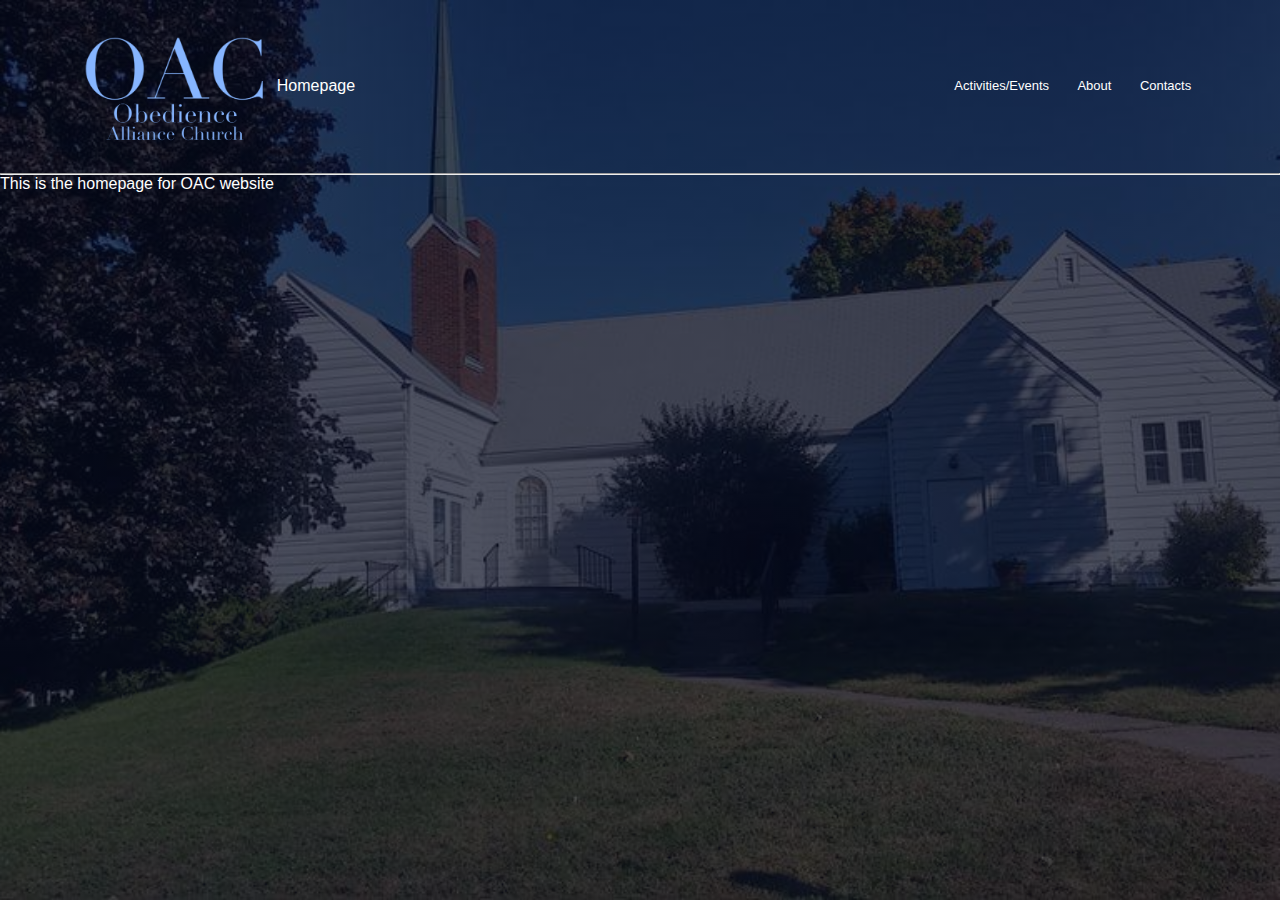
==== index.html @ 93286c70 "updated the background and logo for contact" ====
<!DOCTYPE html>
<html>
	<head>
		<meta name="viewport" content="with=device-width, initial-
		scale=1.0">
		<title>OAC Home Page</title>
		<link rel="stylesheet" href="styles.css">
	</head>
<body>
	<section class="header">
		<nav>
			<a><img src="images/OAClogo.png"></a>
            <header style="color:white">Homepage</header>

			<div class="nav-links">
				<ul>
					<li><a style="color:white" href="activitiesEvents.html">Activities/Events</a></li>
					<li><a style="color:white" href="about.html">About</a></li>
					<li><a style="color:white" href="">Contacts</a></li>

				</ul>
			</div>

		</nav>
        <hr>
        <main>
            <p style="color:white">This is the homepage for OAC website</p>
        </main>
		<footer>
		</footer>
	</section>


</body>
</html>
---- styles.css ----
*{
    margin: 0;
    padding: 0;
    font-family: 'Poppins', sans-serif;
}

.header{
    min-height: 100vh;
    width: 100%;
    background-image: linear-gradient(rgba(4,9,30,0.7), rgba(4,9,30,0.7)),url(./images/OACChurch.jpg);
    background-position: center;
    background-size: cover;
    position: relative;
}
nav{
    display: flex;
    padding: 2% 6%;
    justify-content: space-between;
    align-items: center;

}
nav img{
    width: 200px;


}
.nav-links{
    flex: 1;
    text-align: right;
}
.nav-links ul li{
    list-style-type: none;
    display: inline-block;
    padding: 8px 12px;
    position: relative;
}
.nav-links ul li a{
    color:#fff;
    text-decoration: none;
    font-size: 13px;
}
.nav-links ul li::after{
    content:'';
    width:0%;
    height:2px;
    background:#f44336;
    display:block;
    margin:auto;
    transition:0.5s;
}
.nav-links ul li:hover::after{
    width:100%;
}
.text-box{
    width: 90%;
    color:#fff;
    position: absolute;
    top: 50%;
    left:50%;
    transform: translate(-50%, -50%);
    text-align: center;
}
.text-box h1{
    font-size: 62px;
}
.text-box p{
    margin: 10px 0 40px;
    font-size: 14px;
    color: #fff;
}
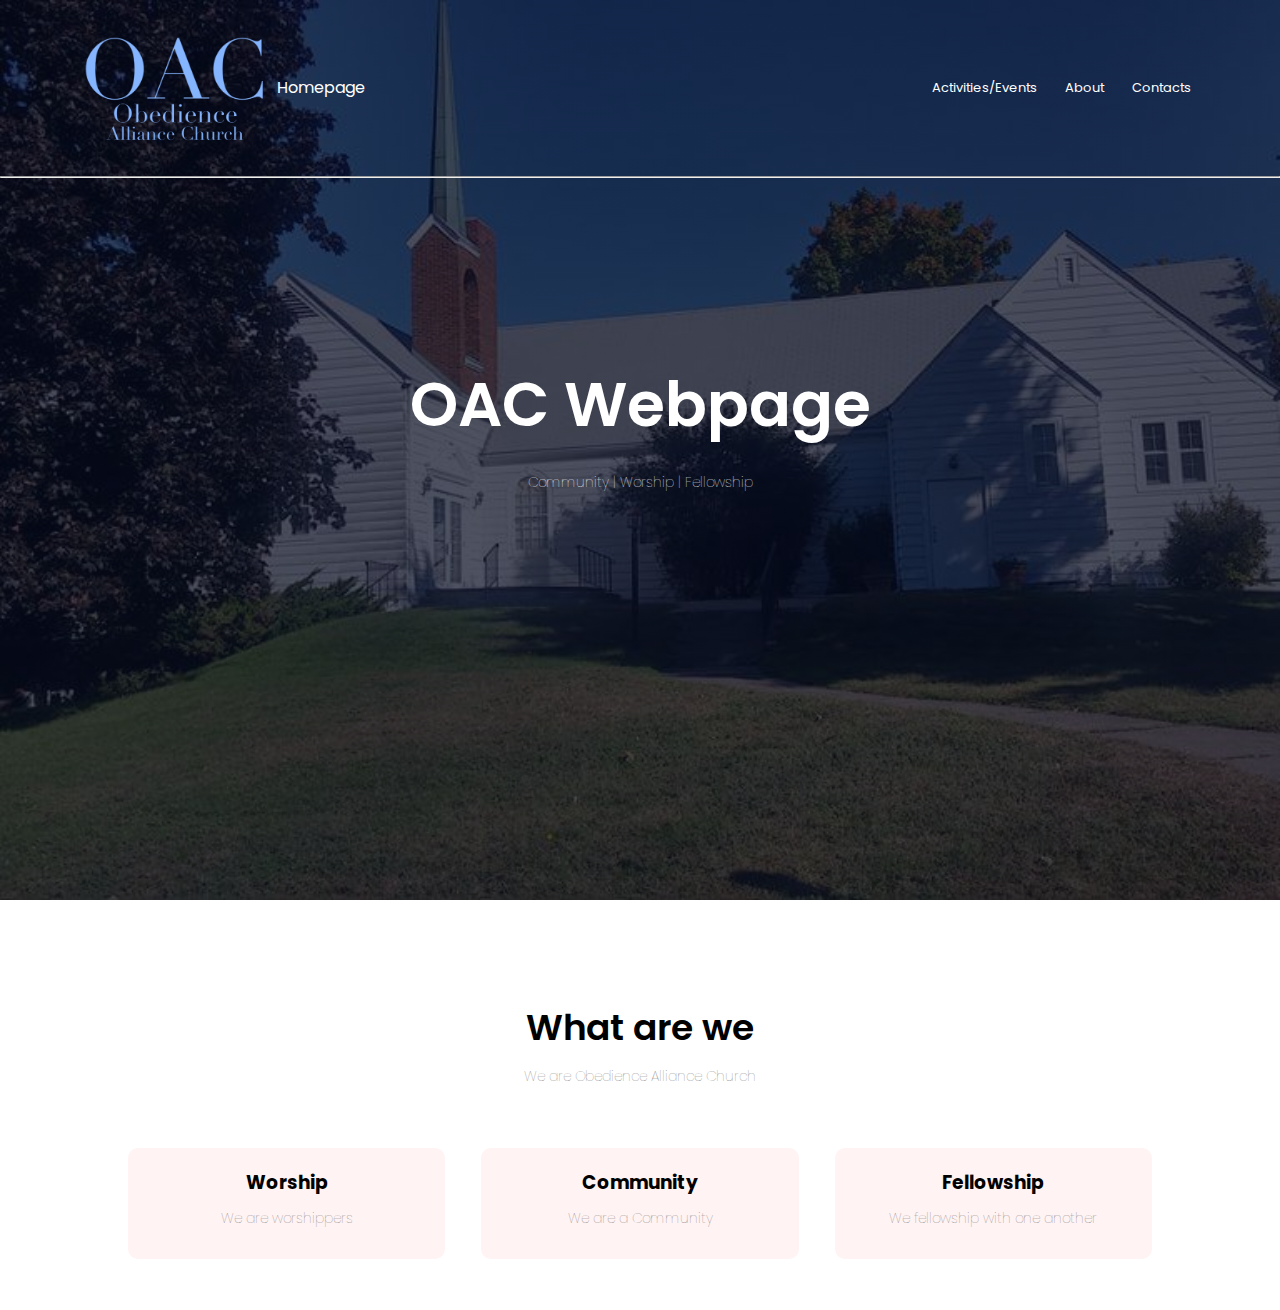
==== commit a5445de2: "changes to my pages - readyson" ====
--- a/index.html
+++ b/index.html
@@ -5,18 +5,21 @@
 		scale=1.0">
 		<title>OAC Home Page</title>
 		<link rel="stylesheet" href="styles.css">
+		<link rel="preconnect" href="https://fonts.googleapis.com">
+<link rel="preconnect" href="https://fonts.gstatic.com" crossorigin>
+<link href="https://fonts.googleapis.com/css2?family=Poppins:wght@700&display=swap" rel="stylesheet">
 	</head>
 <body>
 	<section class="header">
 		<nav>
-			<a><img src="images/OAClogo.png"></a>
+			<a href="index.html"><img src="images/OAClogo.png"></a>
             <header style="color:white">Homepage</header>
 
 			<div class="nav-links">
 				<ul>
 					<li><a style="color:white" href="activitiesEvents.html">Activities/Events</a></li>
 					<li><a style="color:white" href="about.html">About</a></li>
-					<li><a style="color:white" href="">Contacts</a></li>
+					<li><a style="color:white" href="contact.html">Contacts</a></li>
 
 				</ul>
 			</div>
@@ -24,12 +27,40 @@
 		</nav>
         <hr>
         <main>
-            <p style="color:white">This is the homepage for OAC website</p>
+			<div class="text-box">
+				<h1>
+					OAC Webpage
+				</h1>
+				<p>
+					Community | Worship | Fellowship
+				</p>
+			</div>
+           
         </main>
 		<footer>
 		</footer>
 	</section>
 
+	<section class="description">
+		<h1>What are we</h1>
+		<p>We are Obedience Alliance Church</p>
+
+		<div class="row">
+			<div class="col">
+				<h3>Worship</h3>
+				<p>We are worshippers</p>
+			</div>
+			<div class="col">
+				<h3>Community</h3>
+				<p>We are a Community</p>
+			</div>
+			<div class="col">
+				<h3>Fellowship</h3>
+				<p>We fellowship with one another</p>
+			</div>
+		</div>
+	</section>
+
 
 </body>
 </html>--- a/styles.css
+++ b/styles.css
@@ -67,4 +67,40 @@
     margin: 10px 0 40px;
     font-size: 14px;
     color: #fff;
+}
+
+/*DESCRIPTIOn*/
+
+.description{
+    width: 80%;
+    margin: auto;
+    text-align: center;
+    padding-top: 100px;
+}
+
+h1{
+    font-size: 36px;
+    font-weight: 600;
+}
+
+p{
+    color:#777;
+    font-size: 14px;
+    font-weight: 100;
+    line-height: 22px;
+    padding: 10px;
+}
+.row{
+    margin-top: 5%;
+    display: flex;
+    justify-content: space-between;
+}
+
+.col{
+    flex-basis: 31%;
+    background: #fff3f3;
+    border-radius: 10px;
+    margin-bottom: 5%;
+    padding:20px 12px;
+    box-sizing: border-box;
 }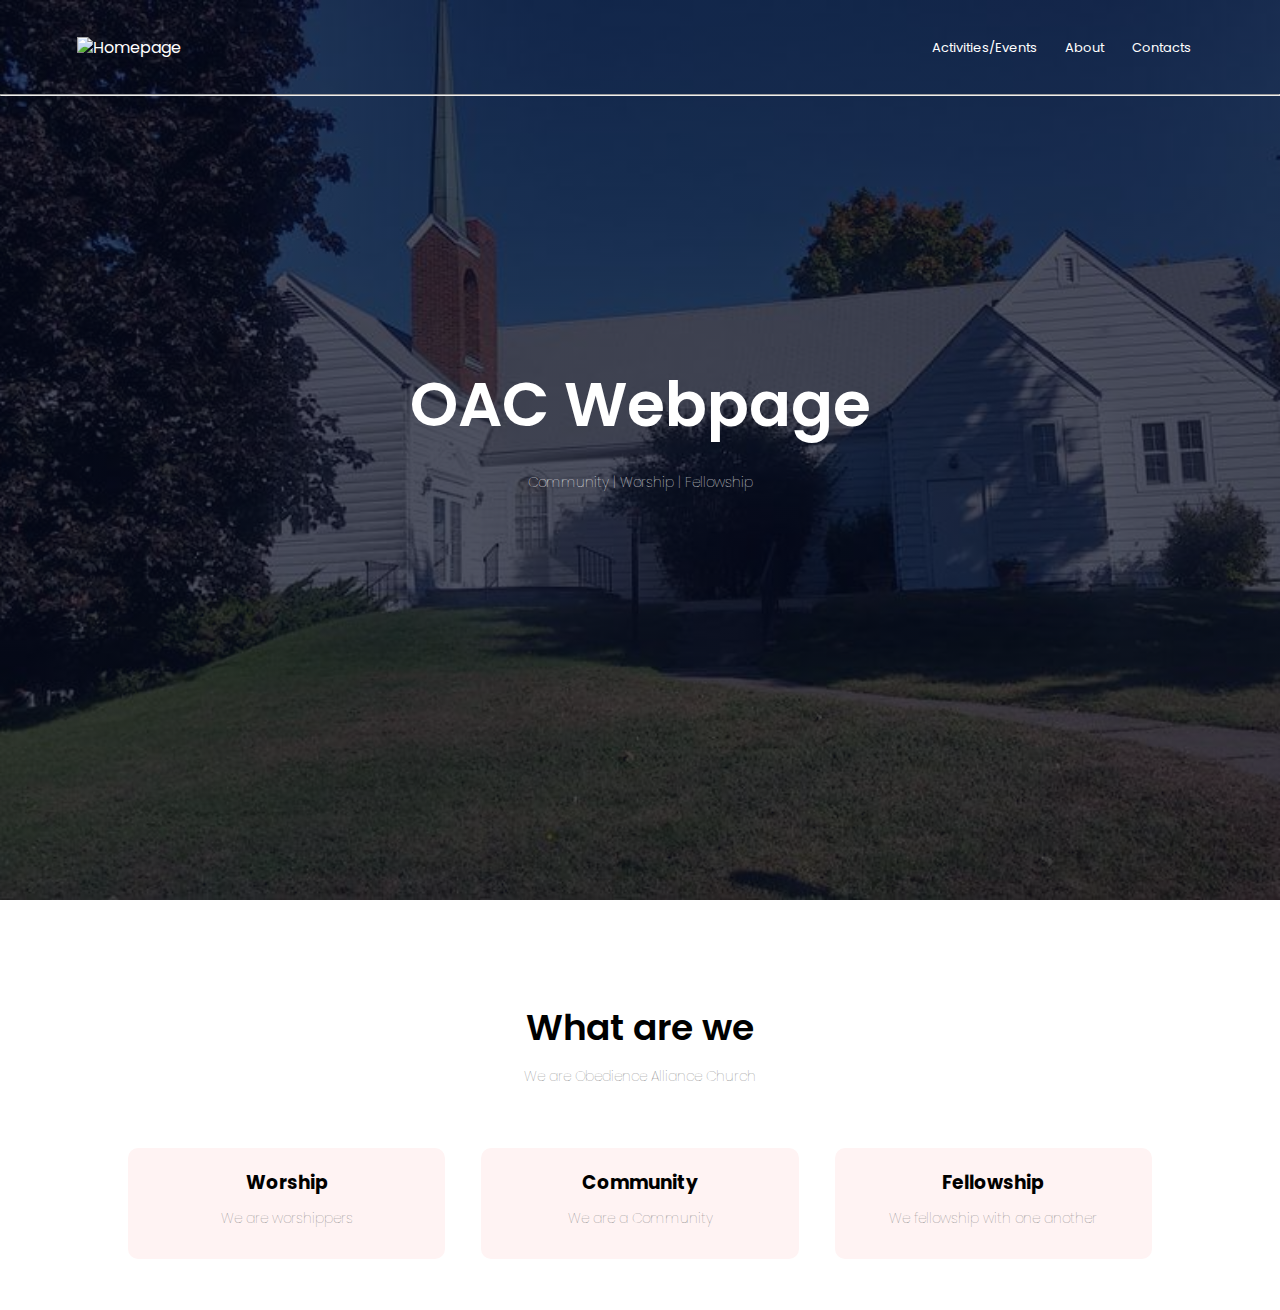
==== commit a18ec91f: "made new LOGO and added them to website. Changed seom things on activities and events page as well" ====
--- a/index.html
+++ b/index.html
@@ -12,7 +12,7 @@
 <body>
 	<section class="header">
 		<nav>
-			<a href="index.html"><img src="images/OAClogo.png"></a>
+			<a href="index.html"><img src="images/finalCrownLogo.png"></a>
             <header style="color:white">Homepage</header>
 
 			<div class="nav-links">
--- a/styles.css
+++ b/styles.css
@@ -68,6 +68,55 @@
     font-size: 14px;
     color: #fff;
 }
+.hero-btn{
+    display: inline-block;
+    text-decoration: none;
+    color: #fff;
+    border: 1px solid #fff;
+    padding: 12px 34px;
+    font-size: 13px;
+    background: transparent;
+    position: relative;
+    cursor: pointer;
+}
+.hero-btn:hover{
+    border: 1px solid #f44336;
+    background: #f44336;
+    transition: 1s;
+}
+nav .fa{
+    display: none;
+}
+@media(max-width: 700px){
+    .text-box h1{
+        font-size: 25px;
+    }
+    .nav-links ul li{
+        display: block;
+
+    }
+    .nav-links{
+        position: absolute;
+        background: #f44336;
+        height: 100vh;
+        width: 200px;
+        top: 0;
+        right: -200px;
+        text-align: left;
+        z-index: 2;
+        transition:1s;
+    }
+    nav .fa{
+        display: block;
+        color: #fff;
+        margin: 10px;
+        font-size: 22px;
+        cursor: pointer;
+    }
+    .nav-links ul{
+        padding: 30px;
+    }
+}
 
 /*DESCRIPTIOn*/
 
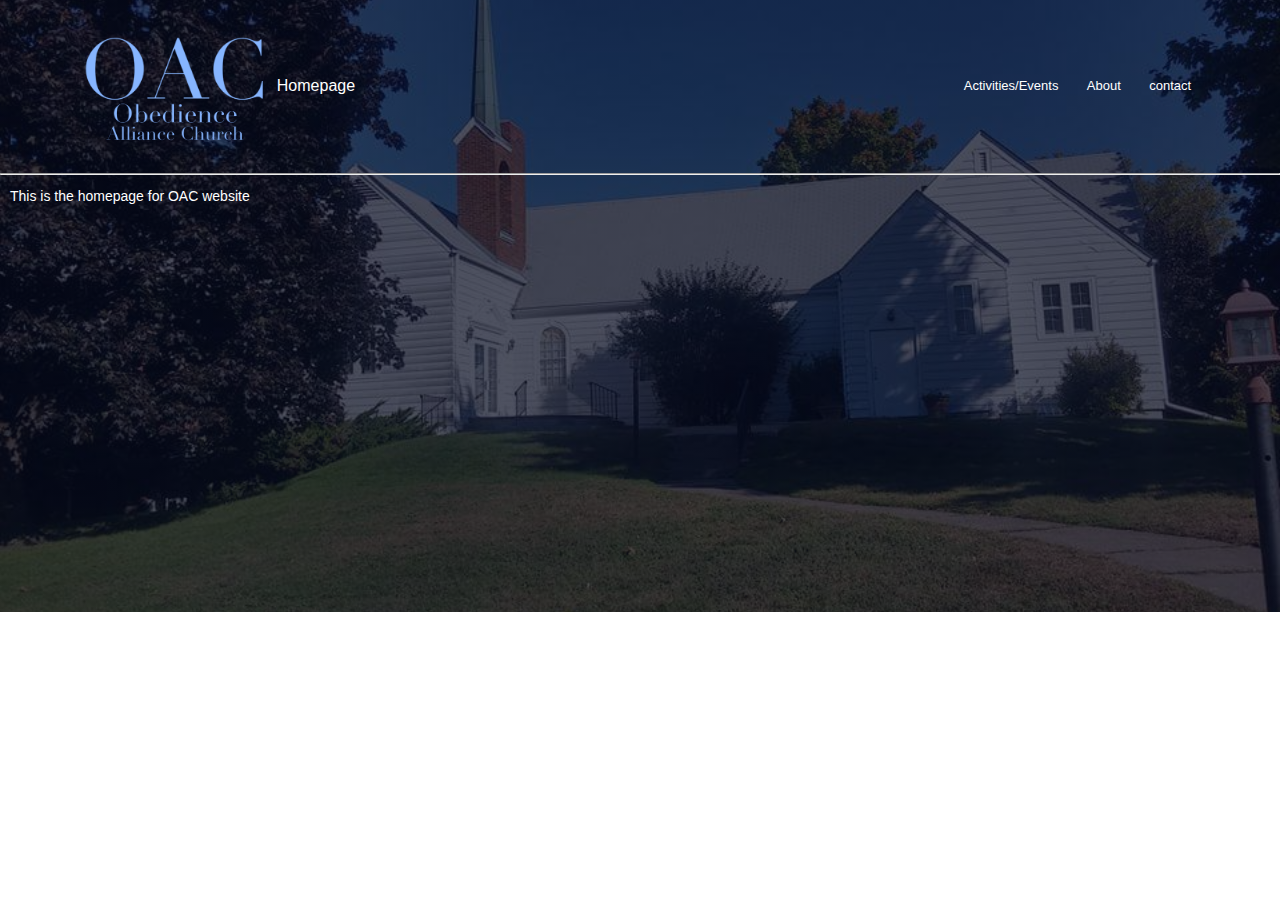
==== commit 20c7ad67: "same as the last commit" ====
--- a/index.html
+++ b/index.html
@@ -5,21 +5,18 @@
 		scale=1.0">
 		<title>OAC Home Page</title>
 		<link rel="stylesheet" href="styles.css">
-		<link rel="preconnect" href="https://fonts.googleapis.com">
-<link rel="preconnect" href="https://fonts.gstatic.com" crossorigin>
-<link href="https://fonts.googleapis.com/css2?family=Poppins:wght@700&display=swap" rel="stylesheet">
 	</head>
 <body>
 	<section class="header">
 		<nav>
-			<a href="index.html"><img src="images/finalCrownLogo.png"></a>
+			<a><img src="images/OAClogo.png"></a>
             <header style="color:white">Homepage</header>
 
 			<div class="nav-links">
 				<ul>
 					<li><a style="color:white" href="activitiesEvents.html">Activities/Events</a></li>
 					<li><a style="color:white" href="about.html">About</a></li>
-					<li><a style="color:white" href="contact.html">Contacts</a></li>
+					<li><a style="color:white" href="contact.html">contact</a></li>
 
 				</ul>
 			</div>
@@ -27,40 +24,12 @@
 		</nav>
         <hr>
         <main>
-			<div class="text-box">
-				<h1>
-					OAC Webpage
-				</h1>
-				<p>
-					Community | Worship | Fellowship
-				</p>
-			</div>
-           
+            <p style="color:white">This is the homepage for OAC website</p>
         </main>
 		<footer>
 		</footer>
 	</section>
 
-	<section class="description">
-		<h1>What are we</h1>
-		<p>We are Obedience Alliance Church</p>
-
-		<div class="row">
-			<div class="col">
-				<h3>Worship</h3>
-				<p>We are worshippers</p>
-			</div>
-			<div class="col">
-				<h3>Community</h3>
-				<p>We are a Community</p>
-			</div>
-			<div class="col">
-				<h3>Fellowship</h3>
-				<p>We fellowship with one another</p>
-			</div>
-		</div>
-	</section>
-
 
 </body>
 </html>--- a/styles.css
+++ b/styles.css
@@ -5,7 +5,7 @@
 }
 
 .header{
-    min-height: 100vh;
+    min-height: 68vh;
     width: 100%;
     background-image: linear-gradient(rgba(4,9,30,0.7), rgba(4,9,30,0.7)),url(./images/OACChurch.jpg);
     background-position: center;
@@ -151,5 +151,38 @@
     border-radius: 10px;
     margin-bottom: 5%;
     padding:20px 12px;
-    box-sizing: border-box;
+    box-sizing: content-box;
+}
+.bottom{
+    margin-bottom: 5%;
+}
+
+.min-nav{
+    flex: 1;
+    text-align: center;
+    margin-top: 5%;
+    list-style-type: none;
+}
+.min-nav ul li{
+    list-style-type: none;
+    display: inline-block;
+    padding: 8px 12px;
+    position: relative;
+}
+.min-nav ul li a{
+    color:#fff;
+    text-decoration: none;
+    font-size: 13px;
+}
+.min-nav ul li::after{
+    content:'';
+    width:0%;
+    height:2px;
+    background:#f44336;
+    display:block;
+    margin:auto;
+    transition:0.5s;
+}
+.min-nav ul li:hover::after{
+    width:100%;
 }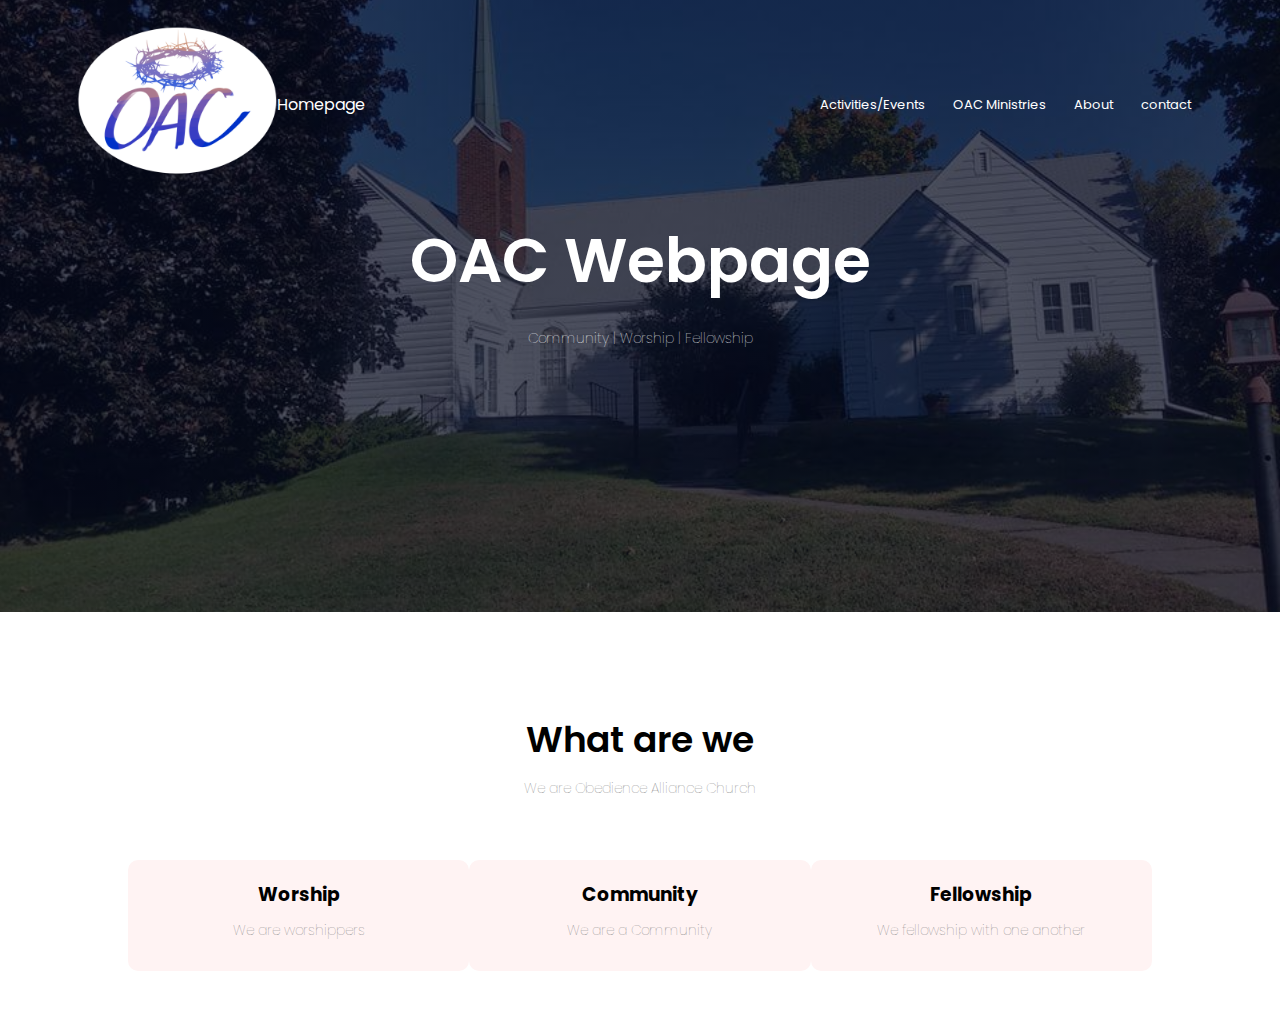
==== commit 05f0e284: "Merge branch 'main' of https://github.com/readysonvang/OACwebsite" ====
--- a/index.html
+++ b/index.html
@@ -5,16 +5,20 @@
 		scale=1.0">
 		<title>OAC Home Page</title>
 		<link rel="stylesheet" href="styles.css">
+		<link rel="preconnect" href="https://fonts.googleapis.com">
+<link rel="preconnect" href="https://fonts.gstatic.com" crossorigin>
+<link href="https://fonts.googleapis.com/css2?family=Poppins:wght@700&display=swap" rel="stylesheet">
 	</head>
 <body>
 	<section class="header">
 		<nav>
-			<a><img src="images/OAClogo.png"></a>
+			<a href="index.html"><img src="images/crownlogoOvalBG.png"></a>
             <header style="color:white">Homepage</header>
 
 			<div class="nav-links">
 				<ul>
 					<li><a style="color:white" href="activitiesEvents.html">Activities/Events</a></li>
+					<li><a style="color:white" href="ministries.html">OAC Ministries</a></li>
 					<li><a style="color:white" href="about.html">About</a></li>
 					<li><a style="color:white" href="contact.html">contact</a></li>
 
@@ -22,14 +26,41 @@
 			</div>
 
 		</nav>
-        <hr>
         <main>
-            <p style="color:white">This is the homepage for OAC website</p>
+			<div class="text-box">
+				<h1>
+					OAC Webpage
+				</h1>
+				<p>
+					Community | Worship | Fellowship
+				</p>
+			</div>
+           
         </main>
 		<footer>
 		</footer>
 	</section>
 
+	<section class="description">
+		<h1>What are we</h1>
+		<p>We are Obedience Alliance Church</p>
+
+		<div class="row">
+			<div class="col">
+				<h3>Worship</h3>
+				<p>We are worshippers</p>
+			</div>
+			<div class="col">
+				<h3>Community</h3>
+				<p>We are a Community</p>
+			</div>
+			<div class="col">
+				<h3>Fellowship</h3>
+				<p>We fellowship with one another</p>
+			</div>
+		</div>
+	</section>
+
 
 </body>
 </html>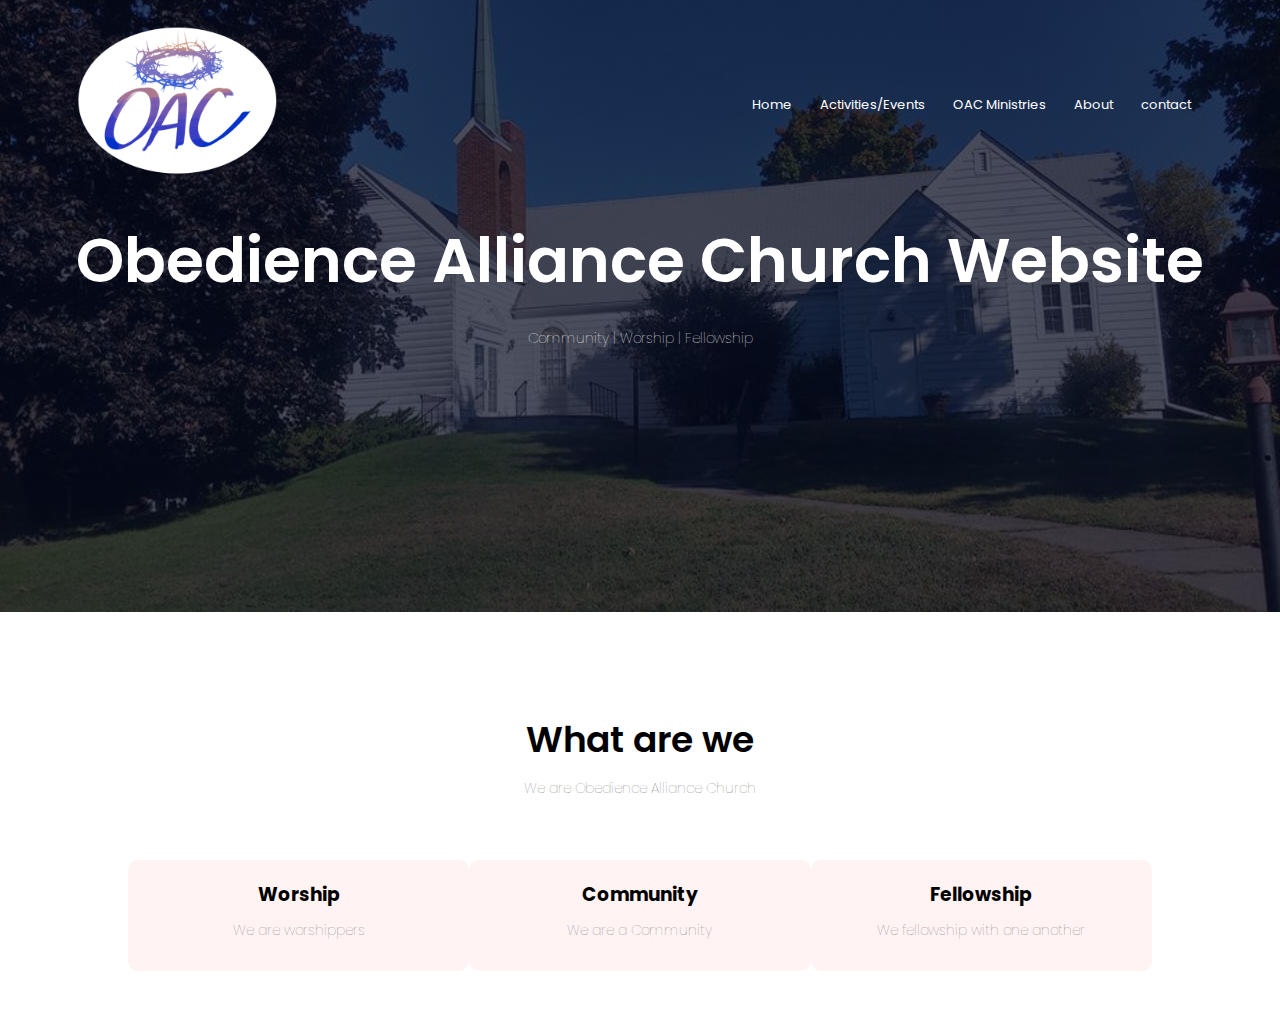
==== commit d0d78f7a: "fixed the nav bar for my pages and added more things to the ministries page" ====
--- a/index.html
+++ b/index.html
@@ -13,10 +13,11 @@
 	<section class="header">
 		<nav>
 			<a href="index.html"><img src="images/crownlogoOvalBG.png"></a>
-            <header style="color:white">Homepage</header>
+            
 
 			<div class="nav-links">
 				<ul>
+					<li><a style="color:white" href="index.html">Home</a></li>
 					<li><a style="color:white" href="activitiesEvents.html">Activities/Events</a></li>
 					<li><a style="color:white" href="ministries.html">OAC Ministries</a></li>
 					<li><a style="color:white" href="about.html">About</a></li>
@@ -29,7 +30,7 @@
         <main>
 			<div class="text-box">
 				<h1>
-					OAC Webpage
+					Obedience Alliance Church Website
 				</h1>
 				<p>
 					Community | Worship | Fellowship
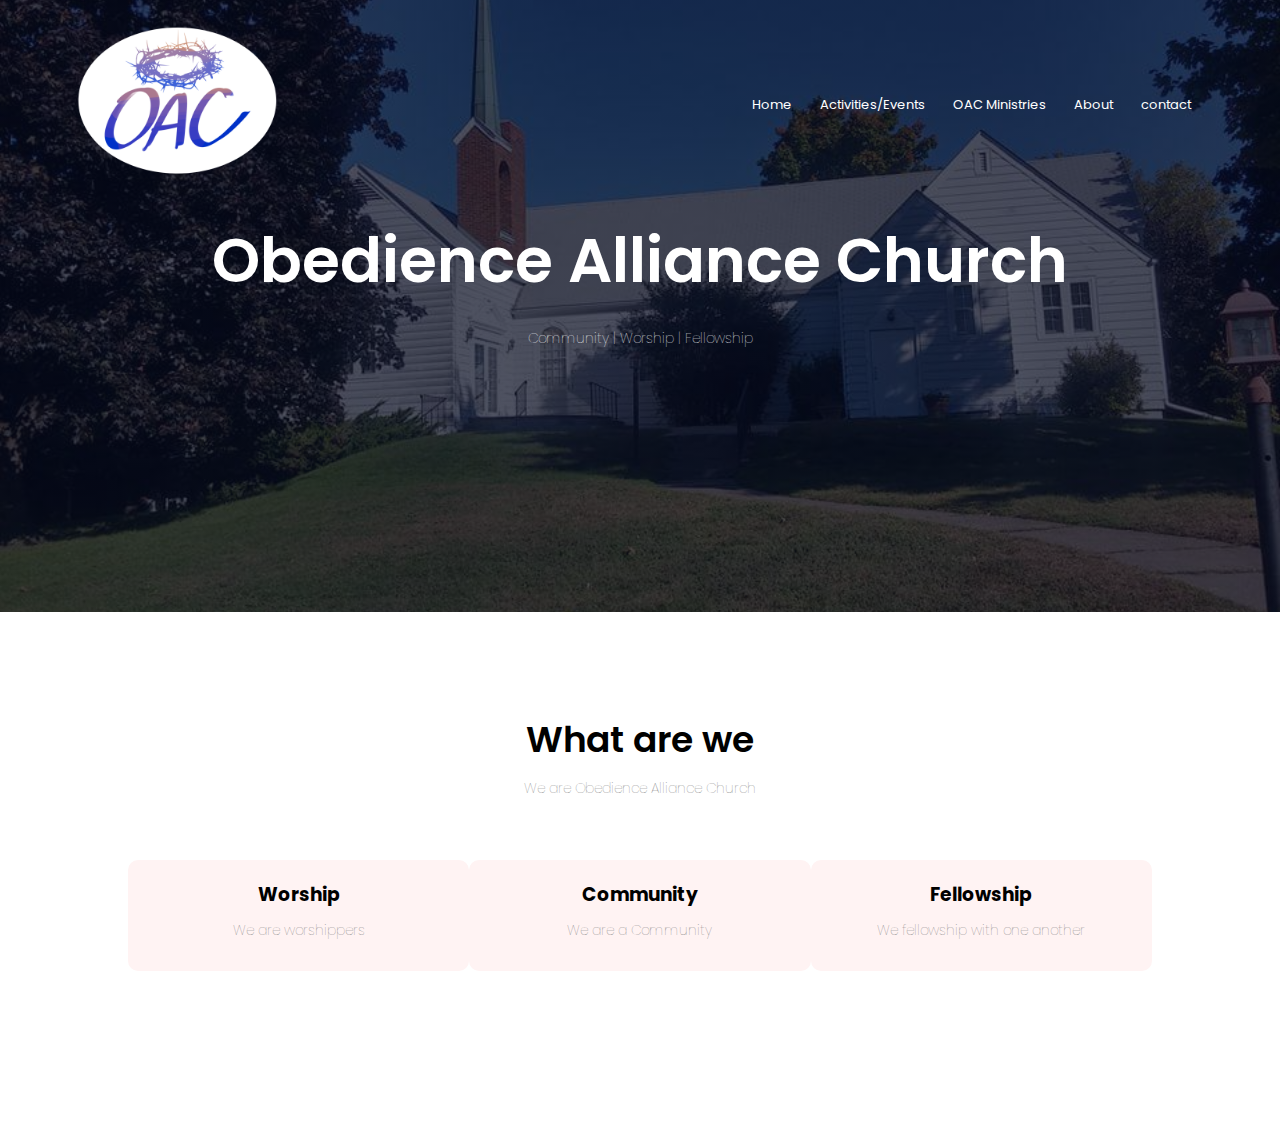
==== commit 444ff46d: "Added photos to populate website" ====
--- a/index.html
+++ b/index.html
@@ -30,7 +30,7 @@
         <main>
 			<div class="text-box">
 				<h1>
-					Obedience Alliance Church Website
+					Obedience Alliance Church
 				</h1>
 				<p>
 					Community | Worship | Fellowship
--- a/styles.css
+++ b/styles.css
@@ -125,6 +125,8 @@
     margin: auto;
     text-align: center;
     padding-top: 100px;
+    padding-bottom: 100px;
+    
 }
 
 h1{
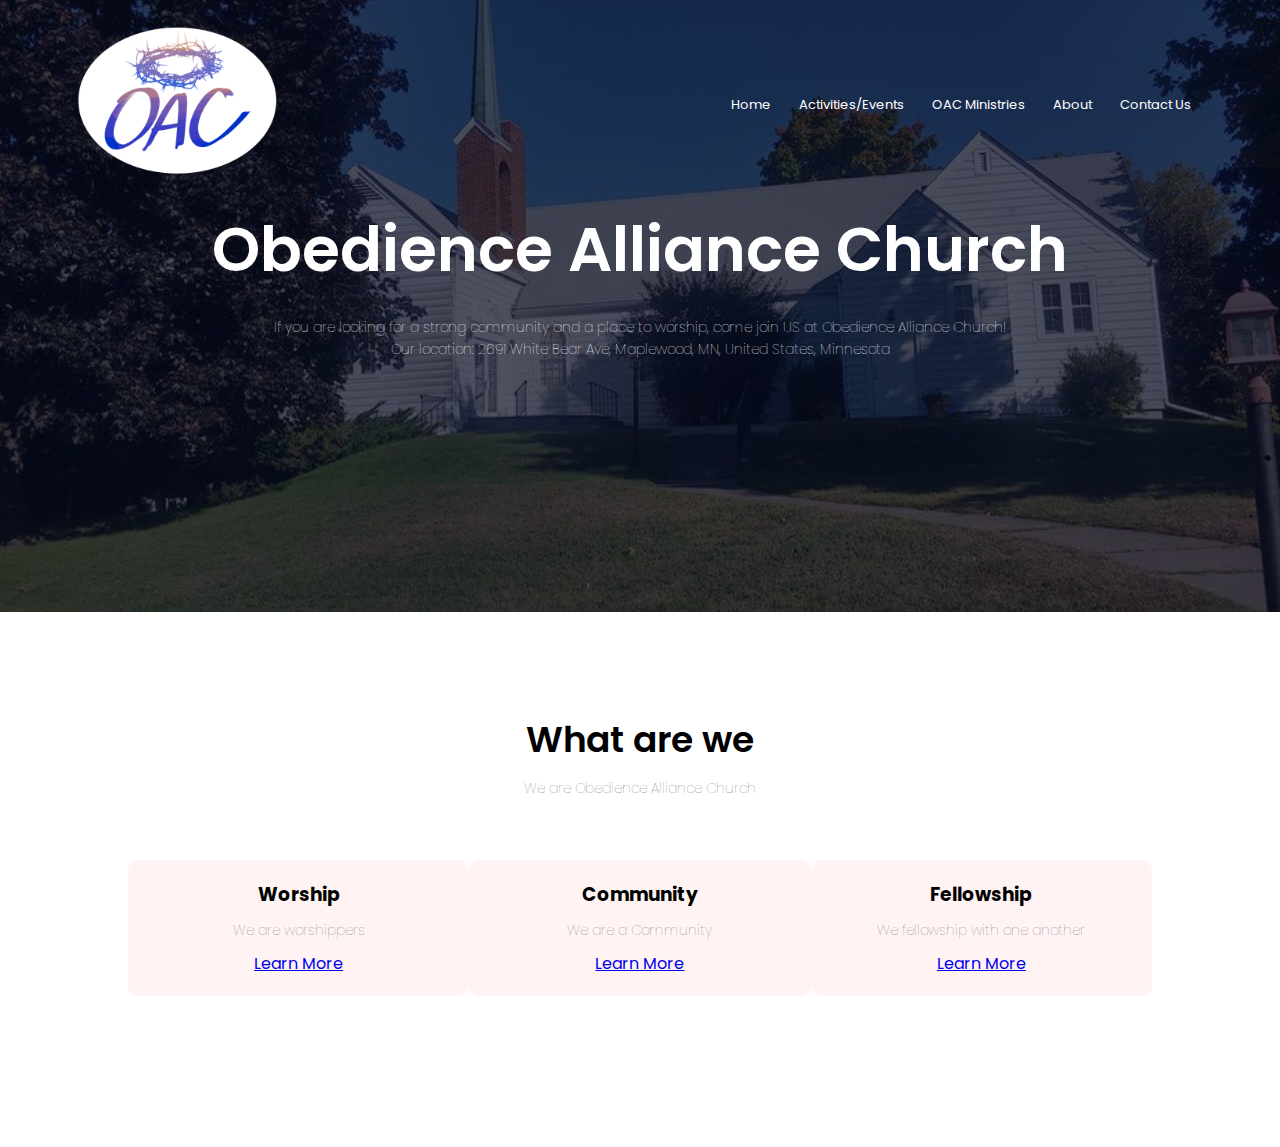
==== commit e2e7f474: "finishing touches on my pages. I'm done... I think :^)" ====
--- a/index.html
+++ b/index.html
@@ -21,7 +21,7 @@
 					<li><a style="color:white" href="activitiesEvents.html">Activities/Events</a></li>
 					<li><a style="color:white" href="ministries.html">OAC Ministries</a></li>
 					<li><a style="color:white" href="about.html">About</a></li>
-					<li><a style="color:white" href="contact.html">contact</a></li>
+					<li><a style="color:white" href="contact.html">Contact Us</a></li>
 
 				</ul>
 			</div>
@@ -33,7 +33,7 @@
 					Obedience Alliance Church
 				</h1>
 				<p>
-					Community | Worship | Fellowship
+					If you are looking for a strong community and a place to worship, come join US at Obedience Alliance Church!<br> Our location:  2691 White Bear Ave, Maplewood, MN, United States, Minnesota
 				</p>
 			</div>
            
@@ -50,14 +50,17 @@
 			<div class="col">
 				<h3>Worship</h3>
 				<p>We are worshippers</p>
+				<a href="about.html">Learn More</a>
 			</div>
 			<div class="col">
 				<h3>Community</h3>
 				<p>We are a Community</p>
+				<a href="ministries.html">Learn More</a>
 			</div>
 			<div class="col">
 				<h3>Fellowship</h3>
 				<p>We fellowship with one another</p>
+				<a href="about.html">Learn More</a>
 			</div>
 		</div>
 	</section>
--- a/styles.css
+++ b/styles.css
@@ -29,7 +29,7 @@
     text-align: right;
 }
 .nav-links ul li{
-    list-style-type: none;
+    list-style: none;
     display: inline-block;
     padding: 8px 12px;
     position: relative;
@@ -87,7 +87,8 @@
 nav .fa{
     display: none;
 }
-@media(max-width: 700px){
+/*Mobile Support*/
+@media (max-width: 700px){
     .text-box h1{
         font-size: 25px;
     }
@@ -187,4 +188,60 @@
 }
 .min-nav ul li:hover::after{
     width:100%;
+}
+
+/*description 2*/
+
+.minDis{
+    width: 100%;
+    margin: auto;
+    text-align: center;
+    padding-top: 100px;
+    padding-bottom: 100px;
+    padding-left: 100px;
+    padding-right: 100px;
+    box-sizing: border-box;
+}
+
+.minH1{
+    font-size: 36px;
+    font-weight: 600;
+    background-color: white;
+    border-radius: 10px;
+    margin-bottom: 5%;
+    padding:20px 12px;
+    display: inline;
+    box-sizing: border-box;
+    margin: 0 auto;
+    opacity: 80%;
+}
+
+.minp{
+    font-size: 14px;
+    font-weight: 100;
+    line-height: 22px;
+    padding: 10px;
+    background-color: white;
+    box-sizing: border-box;
+    margin: 0 auto;
+    opacity: 80%;
+    display: inline;
+}
+.row{
+    margin-top: 5%;
+    display: flex;
+    justify-content: space-between;
+}
+
+.col2{
+    flex-basis: 31%;
+    background: #fff3f3;
+    border-radius: 10px;
+    margin-bottom: 5%;
+    padding:20px 12px;
+    box-sizing: content-box;
+    opacity: 80%;
+}
+.bottom{
+    margin-bottom: 5%;
 }